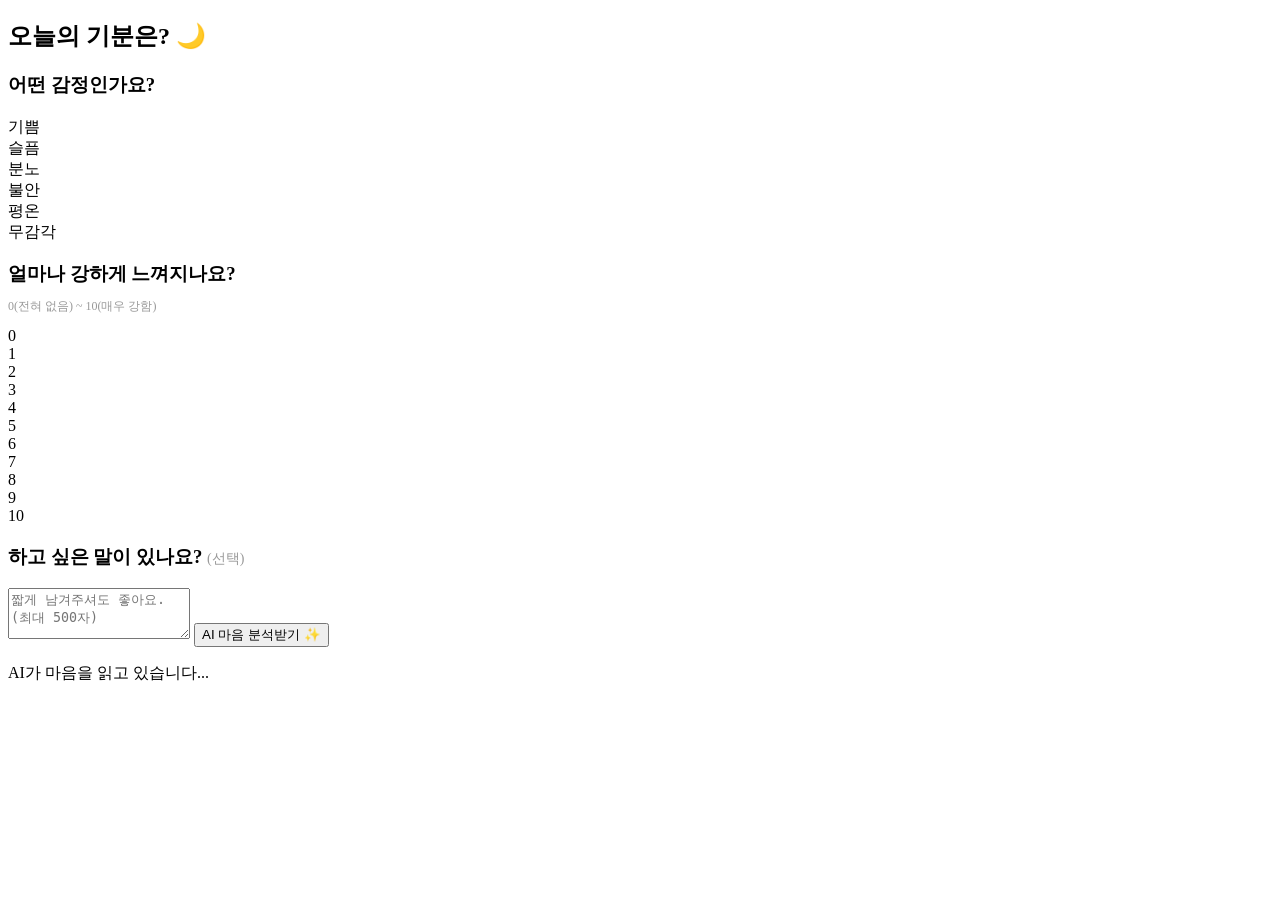
==== app/static/record.html @ 28612d1f "Initialize MoodPing FastAPI project with essential files and configurations. Added environment varia" ====
<!DOCTYPE html>
<html lang="ko">
<head>
    <meta charset="UTF-8">
    <meta name="viewport" content="width=device-width, initial-scale=1.0">
    <title>MoodPing - 감정 기록</title>
    <link rel="stylesheet" href="/css/style.css">
</head>
<body>
    <div class="container waterfall-container">
        <header>
            <h2>오늘의 기분은? 🌙</h2>
        </header>

        <!-- Section 1: 이모지 선택 (항상 활성) -->
        <section id="section-emoji" class="active-section">
            <h3>어떤 감정인가요?</h3>
            <div class="emoji-grid">
                <div class="emoji-btn" data-emoji="😊"><span>기쁨</span></div>
                <div class="emoji-btn" data-emoji="😢"><span>슬픔</span></div>
                <div class="emoji-btn" data-emoji="😡"><span>분노</span></div>
                <div class="emoji-btn" data-emoji="😰"><span>불안</span></div>
                <div class="emoji-btn" data-emoji="😌"><span>평온</span></div>
                <div class="emoji-btn" data-emoji="😐"><span>무감각</span></div>
            </div>
        </section>

        <!-- Section 2: 강도 선택 (0~10) -->
        <section id="section-intensity" class="disabled-section">
            <h3>얼마나 강하게 느껴지나요?</h3>
            <p style="font-size:12px;color:#999;margin-top:-8px">0(전혀 없음) ~ 10(매우 강함)</p>
            <div class="intensity-options">
                <div class="intensity-btn" data-value="0">0</div>
                <div class="intensity-btn" data-value="1">1</div>
                <div class="intensity-btn" data-value="2">2</div>
                <div class="intensity-btn" data-value="3">3</div>
                <div class="intensity-btn" data-value="4">4</div>
                <div class="intensity-btn" data-value="5">5</div>
                <div class="intensity-btn" data-value="6">6</div>
                <div class="intensity-btn" data-value="7">7</div>
                <div class="intensity-btn" data-value="8">8</div>
                <div class="intensity-btn" data-value="9">9</div>
                <div class="intensity-btn" data-value="10">10</div>
            </div>
        </section>

        <!-- Section 3: 메모 & 저장 -->
        <section id="section-note" class="disabled-section">
            <h3>하고 싶은 말이 있나요? <span style="font-size:14px;font-weight:normal;color:#999">(선택)</span></h3>
            <textarea id="note-input" rows="3" maxlength="500"
                      placeholder="짧게 남겨주셔도 좋아요. (최대 500자)"></textarea>
            <button id="submit-btn" class="btn-primary">AI 마음 분석받기 ✨</button>
        </section>

        <!-- Section 4: 분석 결과 -->
        <section id="section-result">
            <div class="result-card">
                <div class="loading-spinner" id="loading-spinner">
                    <div class="spinner"></div>
                    <p>AI가 마음을 읽고 있습니다...</p>
                </div>
                <div id="result-content" style="display: none;">
                    <h3>AI의 마음 편지 💌</h3>
                    <p id="feedback-text" style="line-height:1.8;color:#2c3e50"></p>
                    <button id="confirm-btn" class="btn-secondary">확인 완료</button>
                </div>
            </div>
        </section>
    </div>

    <script src="/js/common.js"></script>
    <script src="/js/record.js"></script>
</body>
</html>
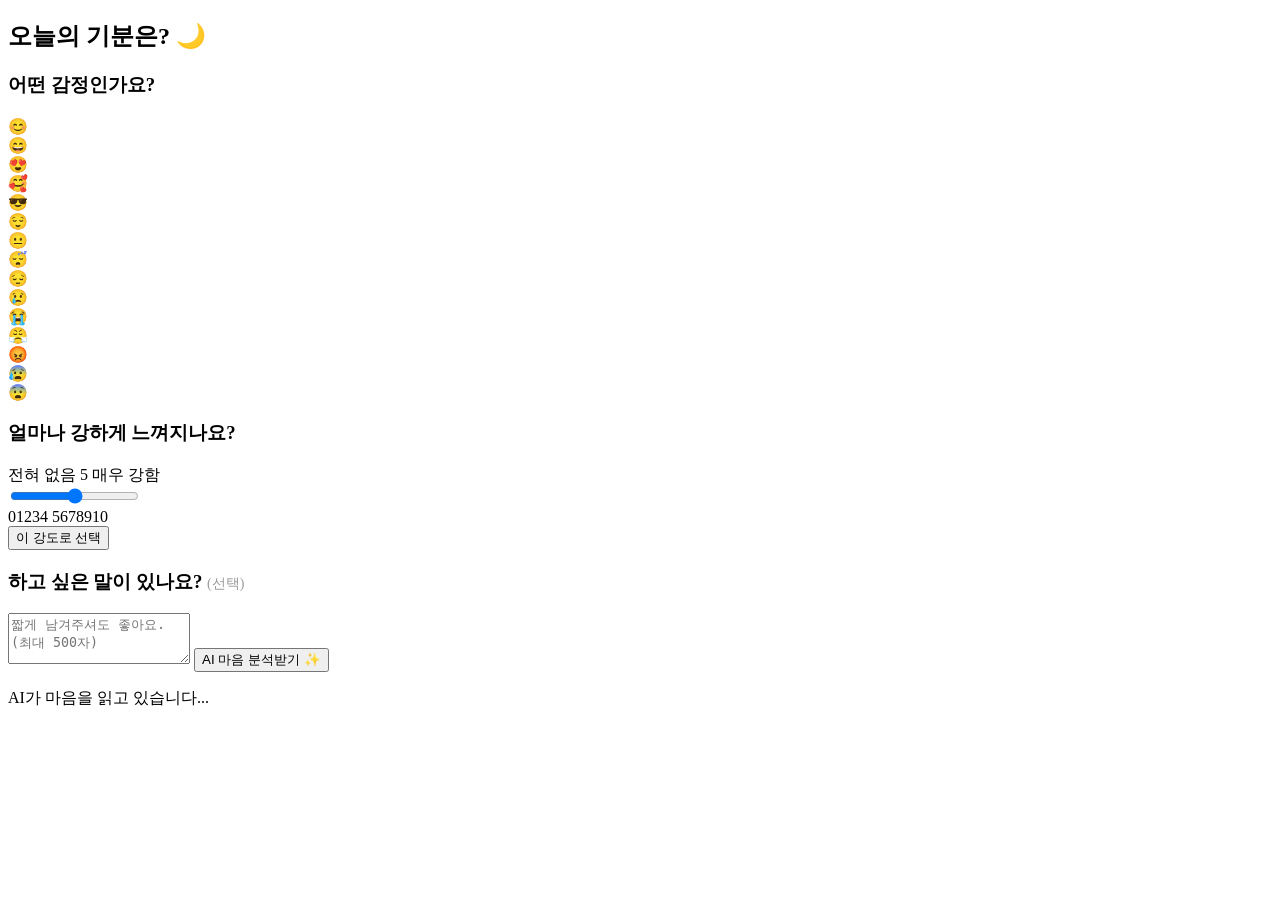
==== commit 10985c00: "Refactor mood analysis prompt to enhance clarity and structure, adding emoji mappings and detailed i" ====
--- a/app/static/record.html
+++ b/app/static/record.html
@@ -16,32 +16,40 @@
         <section id="section-emoji" class="active-section">
             <h3>어떤 감정인가요?</h3>
             <div class="emoji-grid">
-                <div class="emoji-btn" data-emoji="😊"><span>기쁨</span></div>
-                <div class="emoji-btn" data-emoji="😢"><span>슬픔</span></div>
-                <div class="emoji-btn" data-emoji="😡"><span>분노</span></div>
-                <div class="emoji-btn" data-emoji="😰"><span>불안</span></div>
-                <div class="emoji-btn" data-emoji="😌"><span>평온</span></div>
-                <div class="emoji-btn" data-emoji="😐"><span>무감각</span></div>
+                <div class="emoji-btn" data-label="happy"     title="기쁨">😊</div>
+                <div class="emoji-btn" data-label="excited"   title="신남">😄</div>
+                <div class="emoji-btn" data-label="thrilled"  title="설렘">😍</div>
+                <div class="emoji-btn" data-label="love"      title="사랑">🥰</div>
+                <div class="emoji-btn" data-label="confident" title="자신감">😎</div>
+                <div class="emoji-btn" data-label="calm"      title="평온">😌</div>
+                <div class="emoji-btn" data-label="numb"      title="무감각">😐</div>
+                <div class="emoji-btn" data-label="tired"     title="피곤">😴</div>
+                <div class="emoji-btn" data-label="gloomy"    title="우울">😔</div>
+                <div class="emoji-btn" data-label="sad"       title="슬픔">😢</div>
+                <div class="emoji-btn" data-label="tearful"   title="눈물">😭</div>
+                <div class="emoji-btn" data-label="annoyed"   title="짜증">😤</div>
+                <div class="emoji-btn" data-label="angry"     title="분노">😡</div>
+                <div class="emoji-btn" data-label="anxious"   title="불안">😰</div>
+                <div class="emoji-btn" data-label="scared"    title="두려움">😨</div>
             </div>
         </section>
 
-        <!-- Section 2: 강도 선택 (0~10) -->
+        <!-- Section 2: 강도 선택 (슬라이더) -->
         <section id="section-intensity" class="disabled-section">
             <h3>얼마나 강하게 느껴지나요?</h3>
-            <p style="font-size:12px;color:#999;margin-top:-8px">0(전혀 없음) ~ 10(매우 강함)</p>
-            <div class="intensity-options">
-                <div class="intensity-btn" data-value="0">0</div>
-                <div class="intensity-btn" data-value="1">1</div>
-                <div class="intensity-btn" data-value="2">2</div>
-                <div class="intensity-btn" data-value="3">3</div>
-                <div class="intensity-btn" data-value="4">4</div>
-                <div class="intensity-btn" data-value="5">5</div>
-                <div class="intensity-btn" data-value="6">6</div>
-                <div class="intensity-btn" data-value="7">7</div>
-                <div class="intensity-btn" data-value="8">8</div>
-                <div class="intensity-btn" data-value="9">9</div>
-                <div class="intensity-btn" data-value="10">10</div>
+            <div class="slider-wrapper">
+                <div class="slider-labels">
+                    <span>전혀 없음</span>
+                    <span id="slider-value-display" class="slider-value">5</span>
+                    <span>매우 강함</span>
+                </div>
+                <input type="range" id="intensity-slider" min="0" max="10" value="5" step="1">
+                <div class="slider-ticks">
+                    <span>0</span><span>1</span><span>2</span><span>3</span><span>4</span>
+                    <span>5</span><span>6</span><span>7</span><span>8</span><span>9</span><span>10</span>
+                </div>
             </div>
+            <button id="intensity-confirm-btn" class="btn-intensity-confirm">이 강도로 선택</button>
         </section>
 
         <!-- Section 3: 메모 & 저장 -->
